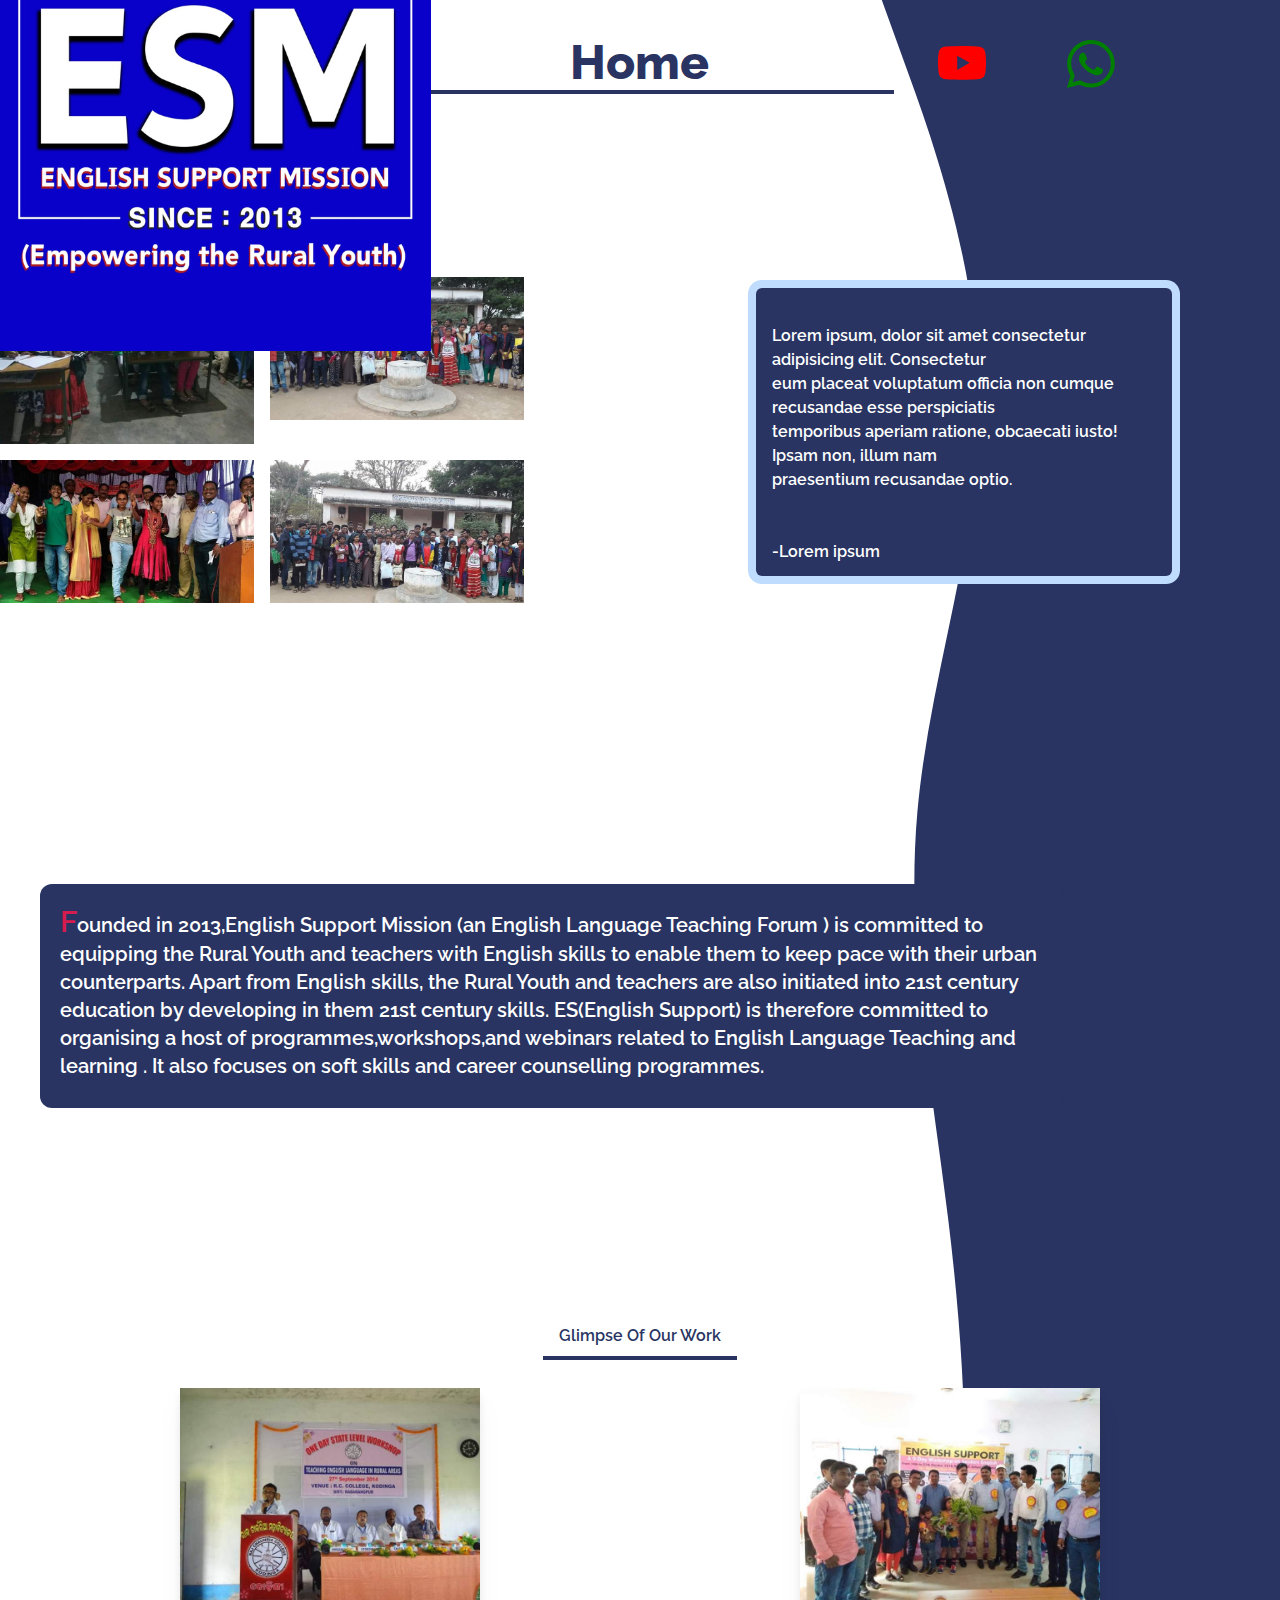
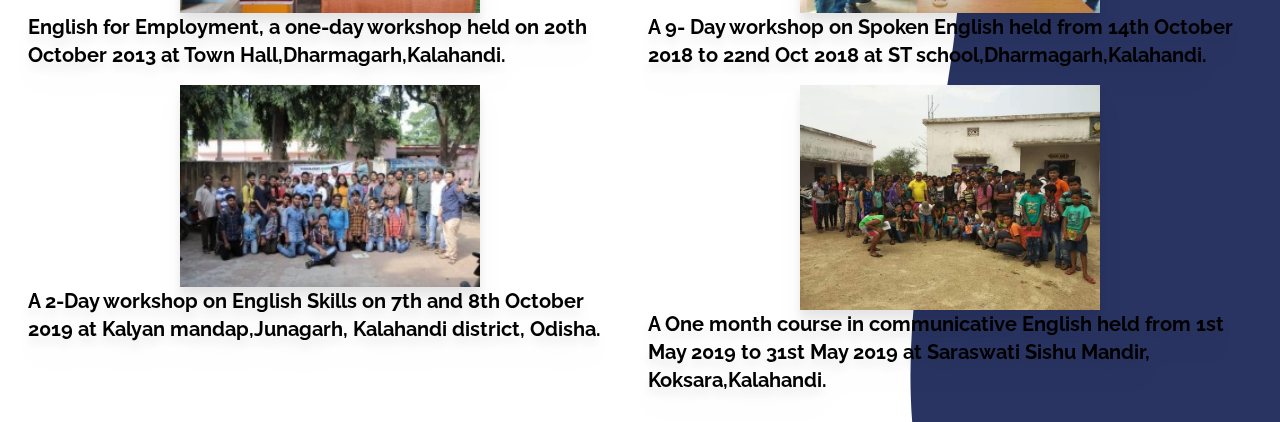
==== index.html @ 701ca3dc "Update index.html" ====
<!DOCTYPE html>
<html lang="en">
  <head>
    <meta charset="UTF-8" />
    <meta http-equiv="X-UA-Compatible" content="IE=edge" />
    <meta name="viewport" content="width=device-width, initial-scale=1.0" />
    <title>esm</title>
    <link rel="stylesheet" href="output.css" />
    <link
      rel="stylesheet"
      href="https://maxcdn.bootstrapcdn.com/font-awesome/4.4.0/css/font-awesome.min.css"
    />
    <script src="https://cdn.jsdelivr.net/npm/@splidejs/splide@4.1.2/dist/js/splide.min.js"></script>
    <link
      rel="stylesheet"
      href="https://cdn.jsdelivr.net/npm/@splidejs/splide@4.1.2/dist/css/splide.min.css"
    />
    <link rel="preconnect" href="https://fonts.googleapis.com" />
    <link rel="preconnect" href="https://fonts.gstatic.com" crossorigin />
    <link
      href="https://fonts.googleapis.com/css2?family=Raleway:wght@400;700&display=swap"
      rel="stylesheet"
    />
    <link
      href="https://cdn.jsdelivr.net/npm/bootstrap@5.0.2/dist/css/bootstrap.min.css"
      rel="stylesheet"
      integrity="sha384-EVSTQN3/azprG1Anm3QDgpJLIm9Nao0Yz1ztcQTwFspd3yD65VohhpuuCOmLASjC"
      crossorigin="anonymous"
    />
    <script
      src="https://cdn.jsdelivr.net/npm/bootstrap@5.0.2/dist/js/bootstrap.bundle.min.js"
      integrity="sha384-MrcW6ZMFYlzcLA8Nl+NtUVF0sA7MsXsP1UyJoMp4YLEuNSfAP+JcXn/tWtIaxVXM"
      crossorigin="anonymous"
    ></script>
  </head>
  <body class="">
    <script>
      document.addEventListener("DOMContentLoaded", function () {
        var splide = new Splide(".splide", {
          arrows: false,
          perPage: 3,
          wheel: true,
          waitForTransition: true,
          pagination: false,
          loop: true,
          rewind: true,
        });
        splide.mount();
      });
    </script>

    <img
      src="/img/logo.png"
      class="image max-w-fit max-h-fit mx-auto my-0 d-none d-lg-block z-40 lg:absolute Lg:-left-20 lg:-top-20 scale-50"
      type=""
    />

    <nav class="navbar d-lg-none navbar-expand-lg navbar-light bg-light">
      <div class="container-fluid">
        <embed src="/img/logo.png" class="" width="150" height="150" type="" />
     
        <button
          class="navbar-toggler"
          type="button"
          data-bs-toggle="collapse"
          data-bs-target="#navbarSupportedContent"
          aria-controls="navbarSupportedContent"
          aria-expanded="false"
          aria-label="Toggle navigation"
        >
          <span class="navbar-toggler-icon"></span>
        </button>
        <p class="navbar-brand mt-2 text-3xl font-bold text-[#293462]">
          English Support Mission
          
        </p>
        <div class="collapse navbar-collapse" id="navbarSupportedContent">
          <ul
            class="navbar-nav me-auto mb-2 mb-lg-0 place-items-center p-2 bg-[#293462] rounded-md"
          >
            <li class="nav-item border-b-4 border-white w-full">
              <a
                class="nav-link active"
                aria-current="page"
                href="https://www.youtube.com/channel/UCMHz7wRwIAySwz6q3KKq_aA"
              >
                <svg
                  xmlns="http://www.w3.org/2000/svg"
                  width="16"
                  height="16"
                  fill="red"
                  class="bi bi-youtube hover:opacity-50 transition-all scale-150 mx-auto"
                  viewBox="0 0 16 16"
                >
                  <path
                    d="M8.051 1.999h.089c.822.003 4.987.033 6.11.335a2.01 2.01 0 0 1 1.415 1.42c.101.38.172.883.22 1.402l.01.104.022.26.008.104c.065.914.073 1.77.074 1.957v.075c-.001.194-.01 1.108-.082 2.06l-.008.105-.009.104c-.05.572-.124 1.14-.235 1.558a2.007 2.007 0 0 1-1.415 1.42c-1.16.312-5.569.334-6.18.335h-.142c-.309 0-1.587-.006-2.927-.052l-.17-.006-.087-.004-.171-.007-.171-.007c-1.11-.049-2.167-.128-2.654-.26a2.007 2.007 0 0 1-1.415-1.419c-.111-.417-.185-.986-.235-1.558L.09 9.82l-.008-.104A31.4 31.4 0 0 1 0 7.68v-.123c.002-.215.01-.958.064-1.778l.007-.103.003-.052.008-.104.022-.26.01-.104c.048-.519.119-1.023.22-1.402a2.007 2.007 0 0 1 1.415-1.42c.487-.13 1.544-.21 2.654-.26l.17-.007.172-.006.086-.003.171-.007A99.788 99.788 0 0 1 7.858 2h.193zM6.4 5.209v4.818l4.157-2.408L6.4 5.209z"
                  /></svg
              ></a>
            </li>
            <li class="nav-item">
              <a
                class="nav-link"
                href="https://api.whatsapp.com/send?phone=917077440479"
                ><svg
                  xmlns="http://www.w3.org/2000/svg"
                  width="16"
                  height="16"
                  fill="green"
                  class="bi bi-whatsapp hover:opacity-50 transition-all scale-150"
                  viewBox="0 0 16 16"
                >
                  <path
                    d="M13.601 2.326A7.854 7.854 0 0 0 7.994 0C3.627 0 .068 3.558.064 7.926c0 1.399.366 2.76 1.057 3.965L0 16l4.204-1.102a7.933 7.933 0 0 0 3.79.965h.004c4.368 0 7.926-3.558 7.93-7.93A7.898 7.898 0 0 0 13.6 2.326zM7.994 14.521a6.573 6.573 0 0 1-3.356-.92l-.24-.144-2.494.654.666-2.433-.156-.251a6.56 6.56 0 0 1-1.007-3.505c0-3.626 2.957-6.584 6.591-6.584a6.56 6.56 0 0 1 4.66 1.931 6.557 6.557 0 0 1 1.928 4.66c-.004 3.639-2.961 6.592-6.592 6.592zm3.615-4.934c-.197-.099-1.17-.578-1.353-.646-.182-.065-.315-.099-.445.099-.133.197-.513.646-.627.775-.114.133-.232.148-.43.05-.197-.1-.836-.308-1.592-.985-.59-.525-.985-1.175-1.103-1.372-.114-.198-.011-.304.088-.403.087-.088.197-.232.296-.346.1-.114.133-.198.198-.33.065-.134.034-.248-.015-.347-.05-.099-.445-1.076-.612-1.47-.16-.389-.323-.335-.445-.34-.114-.007-.247-.007-.38-.007a.729.729 0 0 0-.529.247c-.182.198-.691.677-.691 1.654 0 .977.71 1.916.81 2.049.098.133 1.394 2.132 3.383 2.992.47.205.84.326 1.129.418.475.152.904.129 1.246.08.38-.058 1.171-.48 1.338-.943.164-.464.164-.86.114-.943-.049-.084-.182-.133-.38-.232z"
                  /></svg
              ></a>
            </li>
          </ul>
        </div>
      </div>
    </nav>
    <div class="landing">
      <nav
        class="n1 grid grid-cols-10 gap-2 place-items-center text-5xl h-[10vw]"
      >
        <div
          class="hello p-1 text-[#293462] border-b-4 border-[#293462] w-full text-center col-start-4 col-span-4 font-extrabold hover:bg-clip-text hover:opacity-50 transition-all"
        >
          Home
        </div>
        <a href="https://www.youtube.com/channel/UCMHz7wRwIAySwz6q3KKq_aA"
          ><svg
            xmlns="http://www.w3.org/2000/svg"
            width="16"
            height="16"
            fill="red"
            class="bi bi-youtube scale-[300%] hover:opacity-50 transition-all"
            viewBox="0 0 16 16"
          >
            <path
              d="M8.051 1.999h.089c.822.003 4.987.033 6.11.335a2.01 2.01 0 0 1 1.415 1.42c.101.38.172.883.22 1.402l.01.104.022.26.008.104c.065.914.073 1.77.074 1.957v.075c-.001.194-.01 1.108-.082 2.06l-.008.105-.009.104c-.05.572-.124 1.14-.235 1.558a2.007 2.007 0 0 1-1.415 1.42c-1.16.312-5.569.334-6.18.335h-.142c-.309 0-1.587-.006-2.927-.052l-.17-.006-.087-.004-.171-.007-.171-.007c-1.11-.049-2.167-.128-2.654-.26a2.007 2.007 0 0 1-1.415-1.419c-.111-.417-.185-.986-.235-1.558L.09 9.82l-.008-.104A31.4 31.4 0 0 1 0 7.68v-.123c.002-.215.01-.958.064-1.778l.007-.103.003-.052.008-.104.022-.26.01-.104c.048-.519.119-1.023.22-1.402a2.007 2.007 0 0 1 1.415-1.42c.487-.13 1.544-.21 2.654-.26l.17-.007.172-.006.086-.003.171-.007A99.788 99.788 0 0 1 7.858 2h.193zM6.4 5.209v4.818l4.157-2.408L6.4 5.209z"
            /></svg
        ></a>

        <a href="https://api.whatsapp.com/send?phone=917077440479">
          <svg
            xmlns="http://www.w3.org/2000/svg"
            width="16"
            height="16"
            fill="green"
            class="bi bi-whatsapp scale-[300%] z-40 hover:opacity-50 transition-all"
            viewBox="0 0 16 16"
          >
            <path
              d="M13.601 2.326A7.854 7.854 0 0 0 7.994 0C3.627 0 .068 3.558.064 7.926c0 1.399.366 2.76 1.057 3.965L0 16l4.204-1.102a7.933 7.933 0 0 0 3.79.965h.004c4.368 0 7.926-3.558 7.93-7.93A7.898 7.898 0 0 0 13.6 2.326zM7.994 14.521a6.573 6.573 0 0 1-3.356-.92l-.24-.144-2.494.654.666-2.433-.156-.251a6.56 6.56 0 0 1-1.007-3.505c0-3.626 2.957-6.584 6.591-6.584a6.56 6.56 0 0 1 4.66 1.931 6.557 6.557 0 0 1 1.928 4.66c-.004 3.639-2.961 6.592-6.592 6.592zm3.615-4.934c-.197-.099-1.17-.578-1.353-.646-.182-.065-.315-.099-.445.099-.133.197-.513.646-.627.775-.114.133-.232.148-.43.05-.197-.1-.836-.308-1.592-.985-.59-.525-.985-1.175-1.103-1.372-.114-.198-.011-.304.088-.403.087-.088.197-.232.296-.346.1-.114.133-.198.198-.33.065-.134.034-.248-.015-.347-.05-.099-.445-1.076-.612-1.47-.16-.389-.323-.335-.445-.34-.114-.007-.247-.007-.38-.007a.729.729 0 0 0-.529.247c-.182.198-.691.677-.691 1.654 0 .977.71 1.916.81 2.049.098.133 1.394 2.132 3.383 2.992.47.205.84.326 1.129.418.475.152.904.129 1.246.08.38-.058 1.171-.48 1.338-.943.164-.464.164-.86.114-.943-.049-.084-.182-.133-.38-.232z"
            /></svg
        ></a>
      </nav>

      <div
        class="container carousel-photo mt-20 max-w-full lg:mt-20 pb-5 lg:grid lg:grid-cols-12 gap-4 place-items-center justify-evenly"
      >
        <div
          class="grid border-[#293462] border-b-8 pb-2 lg:border-none grid-cols-2 gap-4 col-span-5 col-start-1 row-start-1 place-items-center"
        >
          <div class="placeholder">
            <img src="/img/6.jpg" alt="" width="300" height="300" />
          </div>
          <div class="placeholder">
            <img src="/img/5.jpg" alt="" width="300" height="300" />
          </div>
          <div class="placeholder">
            <img src="/img/3.jpg" alt="" width="300" height="300" />
          </div>
          <div class="placeholder">
            <img src="/img/4.jpg" alt="" width="300" height="300" />
          </div>
        </div>
        <div
          class="testimonials col-start-8 max-w-fit col-span-4 my-20 rounded-md px-4 py-4 lg:py-3 text-white font-semibold ring-8 ring-blue-200 bg-[#293462] whitespace-pre-line"
        >
          Lorem ipsum, dolor sit amet consectetur adipisicing elit. Consectetur
          eum placeat voluptatum officia non cumque recusandae esse perspiciatis
          temporibus aperiam ratione, obcaecati iusto! Ipsam non, illum nam
          praesentium recusandae optio. <br />

          -Lorem ipsum
        </div>
      </div>
    </div>

    <div
      class="max-w-5xl sm:mx-auto bg-[#293462] text-white leading-10 lg:ml-10 p-5 rounded-xl font-semibold about mb-60 mt-10 lg:my-52 text-sm md:text-xl first-letter:text-3xl first-letter:text-[#D61C4E] border-b-8 border-[#293462]"
    >
      Founded in 2013,English Support Mission (an English Language Teaching
      Forum ) is committed to equipping the Rural Youth and teachers with
      English skills to enable them to keep pace with their urban counterparts.
      Apart from English skills, the Rural Youth and teachers are also initiated
      into 21st century education by developing in them 21st century skills.
      ES(English Support) is therefore committed to organising a host of
      programmes,workshops,and webinars related to English Language Teaching and
      learning . It also focuses on soft skills and career counselling
      programmes.
    </div>

    <h1
      class="text-center mx-auto max-w-fit font-semibold border-b-4 border-[#293462] text-[#293462] py-2 px-4"
    >
      Glimpse Of Our Work
    </h1>
    <div class="progms container grid grid-cols-2 gap-0 text-xl p-5 font-bold">
      <div class="p-2 drop-shadow-xl">
        <img src="/img/8.jpg" alt="" width="300" height="300" />
        <p class="">
          English for Employment, a one-day workshop held on 20th October 2013
          at Town Hall,Dharmagarh,Kalahandi.
        </p>
      </div>
      <div class="p-2 drop-shadow-xl">
        <img src="/img/7.jpg" alt="" width="300" height="300" />
        <p class="">
          A 9- Day workshop on Spoken English held from 14th October 2018 to
          22nd Oct 2018 at ST school,Dharmagarh,Kalahandi.
        </p>
      </div>
      <div class="p-2 drop-shadow-xl">
        <img
          src="/img/Web capture_4-10-2022_13659_.jpeg"
          alt=""
          width="300"
          height="300"
        />
        <p class="">
          A 2-Day workshop on English Skills on 7th and 8th October 2019 at
          Kalyan mandap,Junagarh, Kalahandi district, Odisha.
        </p>
      </div>
      <div class="p-2 drop-shadow-xl">
        <img src="/img/1.jpg" alt="" width="300" height="300" />
        <p class="">
          A One month course in communicative English held from 1st May 2019 to
          31st May 2019 at Saraswati Sishu Mandir, Koksara,Kalahandi.
        </p>
      </div>
    </div>
  </body>
</html>
---- output.css ----
/*
! tailwindcss v3.1.8 | MIT License | https://tailwindcss.com
*/

/*
1. Prevent padding and border from affecting element width. (https://github.com/mozdevs/cssremedy/issues/4)
2. Allow adding a border to an element by just adding a border-width. (https://github.com/tailwindcss/tailwindcss/pull/116)
*/

*,
::before,
::after {
  box-sizing: border-box;
  /* 1 */
  border-width: 0;
  /* 2 */
  border-style: solid;
  /* 2 */
  border-color: #e5e7eb;
  /* 2 */
}

::before,
::after {
  --tw-content: '';
}

/*
1. Use a consistent sensible line-height in all browsers.
2. Prevent adjustments of font size after orientation changes in iOS.
3. Use a more readable tab size.
4. Use the user's configured `sans` font-family by default.
*/

html {
  line-height: 1.5;
  /* 1 */
  -webkit-text-size-adjust: 100%;
  /* 2 */
  -moz-tab-size: 4;
  /* 3 */
  -o-tab-size: 4;
     tab-size: 4;
  /* 3 */
  font-family: ui-sans-serif, system-ui, -apple-system, BlinkMacSystemFont, "Segoe UI", Roboto, "Helvetica Neue", Arial, "Noto Sans", sans-serif, "Apple Color Emoji", "Segoe UI Emoji", "Segoe UI Symbol", "Noto Color Emoji";
  /* 4 */
}

/*
1. Remove the margin in all browsers.
2. Inherit line-height from `html` so users can set them as a class directly on the `html` element.
*/

body {
  margin: 0;
  /* 1 */
  line-height: inherit;
  /* 2 */
}

/*
1. Add the correct height in Firefox.
2. Correct the inheritance of border color in Firefox. (https://bugzilla.mozilla.org/show_bug.cgi?id=190655)
3. Ensure horizontal rules are visible by default.
*/

hr {
  height: 0;
  /* 1 */
  color: inherit;
  /* 2 */
  border-top-width: 1px;
  /* 3 */
}

/*
Add the correct text decoration in Chrome, Edge, and Safari.
*/

abbr:where([title]) {
  -webkit-text-decoration: underline dotted;
          text-decoration: underline dotted;
}

/*
Remove the default font size and weight for headings.
*/

h1,
h2,
h3,
h4,
h5,
h6 {
  font-size: inherit;
  font-weight: inherit;
}

/*
Reset links to optimize for opt-in styling instead of opt-out.
*/

a {
  color: inherit;
  text-decoration: inherit;
}

/*
Add the correct font weight in Edge and Safari.
*/

b,
strong {
  font-weight: bolder;
}

/*
1. Use the user's configured `mono` font family by default.
2. Correct the odd `em` font sizing in all browsers.
*/

code,
kbd,
samp,
pre {
  font-family: ui-monospace, SFMono-Regular, Menlo, Monaco, Consolas, "Liberation Mono", "Courier New", monospace;
  /* 1 */
  font-size: 1em;
  /* 2 */
}

/*
Add the correct font size in all browsers.
*/

small {
  font-size: 80%;
}

/*
Prevent `sub` and `sup` elements from affecting the line height in all browsers.
*/

sub,
sup {
  font-size: 75%;
  line-height: 0;
  position: relative;
  vertical-align: baseline;
}

sub {
  bottom: -0.25em;
}

sup {
  top: -0.5em;
}

/*
1. Remove text indentation from table contents in Chrome and Safari. (https://bugs.chromium.org/p/chromium/issues/detail?id=999088, https://bugs.webkit.org/show_bug.cgi?id=201297)
2. Correct table border color inheritance in all Chrome and Safari. (https://bugs.chromium.org/p/chromium/issues/detail?id=935729, https://bugs.webkit.org/show_bug.cgi?id=195016)
3. Remove gaps between table borders by default.
*/

table {
  text-indent: 0;
  /* 1 */
  border-color: inherit;
  /* 2 */
  border-collapse: collapse;
  /* 3 */
}

/*
1. Change the font styles in all browsers.
2. Remove the margin in Firefox and Safari.
3. Remove default padding in all browsers.
*/

button,
input,
optgroup,
select,
textarea {
  font-family: inherit;
  /* 1 */
  font-size: 100%;
  /* 1 */
  font-weight: inherit;
  /* 1 */
  line-height: inherit;
  /* 1 */
  color: inherit;
  /* 1 */
  margin: 0;
  /* 2 */
  padding: 0;
  /* 3 */
}

/*
Remove the inheritance of text transform in Edge and Firefox.
*/

button,
select {
  text-transform: none;
}

/*
1. Correct the inability to style clickable types in iOS and Safari.
2. Remove default button styles.
*/

button,
[type='button'],
[type='reset'],
[type='submit'] {
  -webkit-appearance: button;
  /* 1 */
  background-color: transparent;
  /* 2 */
  background-image: none;
  /* 2 */
}

/*
Use the modern Firefox focus style for all focusable elements.
*/

:-moz-focusring {
  outline: auto;
}

/*
Remove the additional `:invalid` styles in Firefox. (https://github.com/mozilla/gecko-dev/blob/2f9eacd9d3d995c937b4251a5557d95d494c9be1/layout/style/res/forms.css#L728-L737)
*/

:-moz-ui-invalid {
  box-shadow: none;
}

/*
Add the correct vertical alignment in Chrome and Firefox.
*/

progress {
  vertical-align: baseline;
}

/*
Correct the cursor style of increment and decrement buttons in Safari.
*/

::-webkit-inner-spin-button,
::-webkit-outer-spin-button {
  height: auto;
}

/*
1. Correct the odd appearance in Chrome and Safari.
2. Correct the outline style in Safari.
*/

[type='search'] {
  -webkit-appearance: textfield;
  /* 1 */
  outline-offset: -2px;
  /* 2 */
}

/*
Remove the inner padding in Chrome and Safari on macOS.
*/

::-webkit-search-decoration {
  -webkit-appearance: none;
}

/*
1. Correct the inability to style clickable types in iOS and Safari.
2. Change font properties to `inherit` in Safari.
*/

::-webkit-file-upload-button {
  -webkit-appearance: button;
  /* 1 */
  font: inherit;
  /* 2 */
}

/*
Add the correct display in Chrome and Safari.
*/

summary {
  display: list-item;
}

/*
Removes the default spacing and border for appropriate elements.
*/

blockquote,
dl,
dd,
h1,
h2,
h3,
h4,
h5,
h6,
hr,
figure,
p,
pre {
  margin: 0;
}

fieldset {
  margin: 0;
  padding: 0;
}

legend {
  padding: 0;
}

ol,
ul,
menu {
  list-style: none;
  margin: 0;
  padding: 0;
}

/*
Prevent resizing textareas horizontally by default.
*/

textarea {
  resize: vertical;
}

/*
1. Reset the default placeholder opacity in Firefox. (https://github.com/tailwindlabs/tailwindcss/issues/3300)
2. Set the default placeholder color to the user's configured gray 400 color.
*/

input::-moz-placeholder, textarea::-moz-placeholder {
  opacity: 1;
  /* 1 */
  color: #9ca3af;
  /* 2 */
}

input::placeholder,
textarea::placeholder {
  opacity: 1;
  /* 1 */
  color: #9ca3af;
  /* 2 */
}

/*
Set the default cursor for buttons.
*/

button,
[role="button"] {
  cursor: pointer;
}

/*
Make sure disabled buttons don't get the pointer cursor.
*/

:disabled {
  cursor: default;
}

/*
1. Make replaced elements `display: block` by default. (https://github.com/mozdevs/cssremedy/issues/14)
2. Add `vertical-align: middle` to align replaced elements more sensibly by default. (https://github.com/jensimmons/cssremedy/issues/14#issuecomment-634934210)
   This can trigger a poorly considered lint error in some tools but is included by design.
*/

img,
svg,
video,
canvas,
audio,
iframe,
embed,
object {
  display: block;
  /* 1 */
  vertical-align: middle;
  /* 2 */
}

/*
Constrain images and videos to the parent width and preserve their intrinsic aspect ratio. (https://github.com/mozdevs/cssremedy/issues/14)
*/

img,
video {
  max-width: 100%;
  height: auto;
}

*, ::before, ::after {
  --tw-border-spacing-x: 0;
  --tw-border-spacing-y: 0;
  --tw-translate-x: 0;
  --tw-translate-y: 0;
  --tw-rotate: 0;
  --tw-skew-x: 0;
  --tw-skew-y: 0;
  --tw-scale-x: 1;
  --tw-scale-y: 1;
  --tw-pan-x:  ;
  --tw-pan-y:  ;
  --tw-pinch-zoom:  ;
  --tw-scroll-snap-strictness: proximity;
  --tw-ordinal:  ;
  --tw-slashed-zero:  ;
  --tw-numeric-figure:  ;
  --tw-numeric-spacing:  ;
  --tw-numeric-fraction:  ;
  --tw-ring-inset:  ;
  --tw-ring-offset-width: 0px;
  --tw-ring-offset-color: #fff;
  --tw-ring-color: rgb(59 130 246 / 0.5);
  --tw-ring-offset-shadow: 0 0 #0000;
  --tw-ring-shadow: 0 0 #0000;
  --tw-shadow: 0 0 #0000;
  --tw-shadow-colored: 0 0 #0000;
  --tw-blur:  ;
  --tw-brightness:  ;
  --tw-contrast:  ;
  --tw-grayscale:  ;
  --tw-hue-rotate:  ;
  --tw-invert:  ;
  --tw-saturate:  ;
  --tw-sepia:  ;
  --tw-drop-shadow:  ;
  --tw-backdrop-blur:  ;
  --tw-backdrop-brightness:  ;
  --tw-backdrop-contrast:  ;
  --tw-backdrop-grayscale:  ;
  --tw-backdrop-hue-rotate:  ;
  --tw-backdrop-invert:  ;
  --tw-backdrop-opacity:  ;
  --tw-backdrop-saturate:  ;
  --tw-backdrop-sepia:  ;
}

::backdrop {
  --tw-border-spacing-x: 0;
  --tw-border-spacing-y: 0;
  --tw-translate-x: 0;
  --tw-translate-y: 0;
  --tw-rotate: 0;
  --tw-skew-x: 0;
  --tw-skew-y: 0;
  --tw-scale-x: 1;
  --tw-scale-y: 1;
  --tw-pan-x:  ;
  --tw-pan-y:  ;
  --tw-pinch-zoom:  ;
  --tw-scroll-snap-strictness: proximity;
  --tw-ordinal:  ;
  --tw-slashed-zero:  ;
  --tw-numeric-figure:  ;
  --tw-numeric-spacing:  ;
  --tw-numeric-fraction:  ;
  --tw-ring-inset:  ;
  --tw-ring-offset-width: 0px;
  --tw-ring-offset-color: #fff;
  --tw-ring-color: rgb(59 130 246 / 0.5);
  --tw-ring-offset-shadow: 0 0 #0000;
  --tw-ring-shadow: 0 0 #0000;
  --tw-shadow: 0 0 #0000;
  --tw-shadow-colored: 0 0 #0000;
  --tw-blur:  ;
  --tw-brightness:  ;
  --tw-contrast:  ;
  --tw-grayscale:  ;
  --tw-hue-rotate:  ;
  --tw-invert:  ;
  --tw-saturate:  ;
  --tw-sepia:  ;
  --tw-drop-shadow:  ;
  --tw-backdrop-blur:  ;
  --tw-backdrop-brightness:  ;
  --tw-backdrop-contrast:  ;
  --tw-backdrop-grayscale:  ;
  --tw-backdrop-hue-rotate:  ;
  --tw-backdrop-invert:  ;
  --tw-backdrop-opacity:  ;
  --tw-backdrop-saturate:  ;
  --tw-backdrop-sepia:  ;
}

.container {
  width: 100%;
}

@media (min-width: 640px) {
  .container {
    max-width: 640px;
  }
}

@media (min-width: 768px) {
  .container {
    max-width: 768px;
  }
}

@media (min-width: 1024px) {
  .container {
    max-width: 1024px;
  }
}

@media (min-width: 1280px) {
  .container {
    max-width: 1280px;
  }
}

@media (min-width: 1536px) {
  .container {
    max-width: 1536px;
  }
}

.z-40 {
  z-index: 40;
}

.col-span-4 {
  grid-column: span 4 / span 4;
}

.col-span-5 {
  grid-column: span 5 / span 5;
}

.col-start-4 {
  grid-column-start: 4;
}

.col-start-1 {
  grid-column-start: 1;
}

.col-start-8 {
  grid-column-start: 8;
}

.row-start-1 {
  grid-row-start: 1;
}

.mx-auto {
  margin-left: auto;
  margin-right: auto;
}

.my-0 {
  margin-top: 0px;
  margin-bottom: 0px;
}

.my-20 {
  margin-top: 5rem;
  margin-bottom: 5rem;
}

.mt-2 {
  margin-top: 0.5rem;
}

.mb-2 {
  margin-bottom: 0.5rem;
}

.mt-20 {
  margin-top: 5rem;
}

.mb-60 {
  margin-bottom: 15rem;
}

.mt-10 {
  margin-top: 2.5rem;
}

.grid {
  display: grid;
}

.h-\[10vw\] {
  height: 10vw;
}

.max-h-fit {
  max-height: -moz-fit-content;
  max-height: fit-content;
}

.w-full {
  width: 100%;
}

.max-w-fit {
  max-width: -moz-fit-content;
  max-width: fit-content;
}

.max-w-full {
  max-width: 100%;
}

.max-w-5xl {
  max-width: 64rem;
}

.scale-150 {
  --tw-scale-x: 1.5;
  --tw-scale-y: 1.5;
  transform: translate(var(--tw-translate-x), var(--tw-translate-y)) rotate(var(--tw-rotate)) skewX(var(--tw-skew-x)) skewY(var(--tw-skew-y)) scaleX(var(--tw-scale-x)) scaleY(var(--tw-scale-y));
}

.scale-\[300\%\] {
  --tw-scale-x: 300%;
  --tw-scale-y: 300%;
  transform: translate(var(--tw-translate-x), var(--tw-translate-y)) rotate(var(--tw-rotate)) skewX(var(--tw-skew-x)) skewY(var(--tw-skew-y)) scaleX(var(--tw-scale-x)) scaleY(var(--tw-scale-y));
}

.grid-cols-10 {
  grid-template-columns: repeat(10, minmax(0, 1fr));
}

.grid-cols-2 {
  grid-template-columns: repeat(2, minmax(0, 1fr));
}

.place-items-center {
  place-items: center;
}

.justify-evenly {
  justify-content: space-evenly;
}

.gap-2 {
  gap: 0.5rem;
}

.gap-4 {
  gap: 1rem;
}

.gap-0 {
  gap: 0px;
}

.whitespace-pre-line {
  white-space: pre-line;
}

.rounded-md {
  border-radius: 0.375rem;
}

.rounded-xl {
  border-radius: 0.75rem;
}

.border-b-4 {
  border-bottom-width: 4px;
}

.border-b-8 {
  border-bottom-width: 8px;
}

.border-white {
  --tw-border-opacity: 1;
  border-color: rgb(255 255 255 / var(--tw-border-opacity));
}

.border-\[\#293462\] {
  --tw-border-opacity: 1;
  border-color: rgb(41 52 98 / var(--tw-border-opacity));
}

.bg-\[\#293462\] {
  --tw-bg-opacity: 1;
  background-color: rgb(41 52 98 / var(--tw-bg-opacity));
}

.p-2 {
  padding: 0.5rem;
}

.p-1 {
  padding: 0.25rem;
}

.p-5 {
  padding: 1.25rem;
}

.px-4 {
  padding-left: 1rem;
  padding-right: 1rem;
}

.py-4 {
  padding-top: 1rem;
  padding-bottom: 1rem;
}

.py-2 {
  padding-top: 0.5rem;
  padding-bottom: 0.5rem;
}

.pb-5 {
  padding-bottom: 1.25rem;
}

.pb-2 {
  padding-bottom: 0.5rem;
}

.text-center {
  text-align: center;
}

.text-3xl {
  font-size: 1.875rem;
  line-height: 2.25rem;
}

.text-5xl {
  font-size: 3rem;
  line-height: 1;
}

.text-sm {
  font-size: 0.875rem;
  line-height: 1.25rem;
}

.text-xl {
  font-size: 1.25rem;
  line-height: 1.75rem;
}

.font-bold {
  font-weight: 700;
}

.font-extrabold {
  font-weight: 800;
}

.font-semibold {
  font-weight: 600;
}

.leading-10 {
  line-height: 2.5rem;
}

.text-\[\#293462\] {
  --tw-text-opacity: 1;
  color: rgb(41 52 98 / var(--tw-text-opacity));
}

.text-white {
  --tw-text-opacity: 1;
  color: rgb(255 255 255 / var(--tw-text-opacity));
}

.ring-8 {
  --tw-ring-offset-shadow: var(--tw-ring-inset) 0 0 0 var(--tw-ring-offset-width) var(--tw-ring-offset-color);
  --tw-ring-shadow: var(--tw-ring-inset) 0 0 0 calc(8px + var(--tw-ring-offset-width)) var(--tw-ring-color);
  box-shadow: var(--tw-ring-offset-shadow), var(--tw-ring-shadow), var(--tw-shadow, 0 0 #0000);
}

.ring-blue-200 {
  --tw-ring-opacity: 1;
  --tw-ring-color: rgb(191 219 254 / var(--tw-ring-opacity));
}

.drop-shadow-xl {
  --tw-drop-shadow: drop-shadow(0 20px 13px rgb(0 0 0 / 0.03)) drop-shadow(0 8px 5px rgb(0 0 0 / 0.08));
  filter: var(--tw-blur) var(--tw-brightness) var(--tw-contrast) var(--tw-grayscale) var(--tw-hue-rotate) var(--tw-invert) var(--tw-saturate) var(--tw-sepia) var(--tw-drop-shadow);
}

.transition-all {
  transition-property: all;
  transition-timing-function: cubic-bezier(0.4, 0, 0.2, 1);
  transition-duration: 150ms;
}

body {
  overscroll-behavior: none;
}

.progms img {
  display: block;
  margin: auto;
}

@media (max-width: 768px) {
  .progms p {
    display: none;
  }
}

@media (max-width: 1023px) {
  .n1 {
    display: none;
  }
}

@media (min-width: 1024px) {
  .navbar {
    display: none;
  }
}

* {
  font-family: "Raleway";
}

.coords {
  background-image: url("/img/wave-haikei-1.svg");
  background-size: contain;
  background-position: center top;
  background-repeat: no-repeat;
}

.navbar {
  background-image: url("/img/wave-haikei-2.svg");
  background-size: contain;
  background-position: center top;
  background-repeat: no-repeat;
}

body{
  background-image: url("/img/wave-haikei-3.svg");
  background-size: cover;
  background-position: left left;
  background-repeat: no-repeat;
}

.first-letter\:text-3xl::first-letter {
  font-size: 1.875rem;
  line-height: 2.25rem;
}

.first-letter\:text-\[\#D61C4E\]::first-letter {
  --tw-text-opacity: 1;
  color: rgb(214 28 78 / var(--tw-text-opacity));
}

.hover\:bg-clip-text:hover {
  -webkit-background-clip: text;
          background-clip: text;
}

.hover\:opacity-50:hover {
  opacity: 0.5;
}

@media (min-width: 640px) {
  .sm\:mx-auto {
    margin-left: auto;
    margin-right: auto;
  }
}

@media (min-width: 768px) {
  .md\:text-xl {
    font-size: 1.25rem;
    line-height: 1.75rem;
  }
}

@media (min-width: 1024px) {
  .lg\:absolute {
    position: absolute;
  }

  .lg\:-top-20 {
    top: -5rem;
  }

  .lg\:my-52 {
    margin-top: 13rem;
    margin-bottom: 13rem;
  }

  .lg\:mt-20 {
    margin-top: 5rem;
  }

  .lg\:ml-10 {
    margin-left: 2.5rem;
  }

  .lg\:grid {
    display: grid;
  }

  .lg\:scale-50 {
    --tw-scale-x: .5;
    --tw-scale-y: .5;
    transform: translate(var(--tw-translate-x), var(--tw-translate-y)) rotate(var(--tw-rotate)) skewX(var(--tw-skew-x)) skewY(var(--tw-skew-y)) scaleX(var(--tw-scale-x)) scaleY(var(--tw-scale-y));
  }

  .lg\:grid-cols-12 {
    grid-template-columns: repeat(12, minmax(0, 1fr));
  }

  .lg\:border-none {
    border-style: none;
  }

  .lg\:py-3 {
    padding-top: 0.75rem;
    padding-bottom: 0.75rem;
  }
}
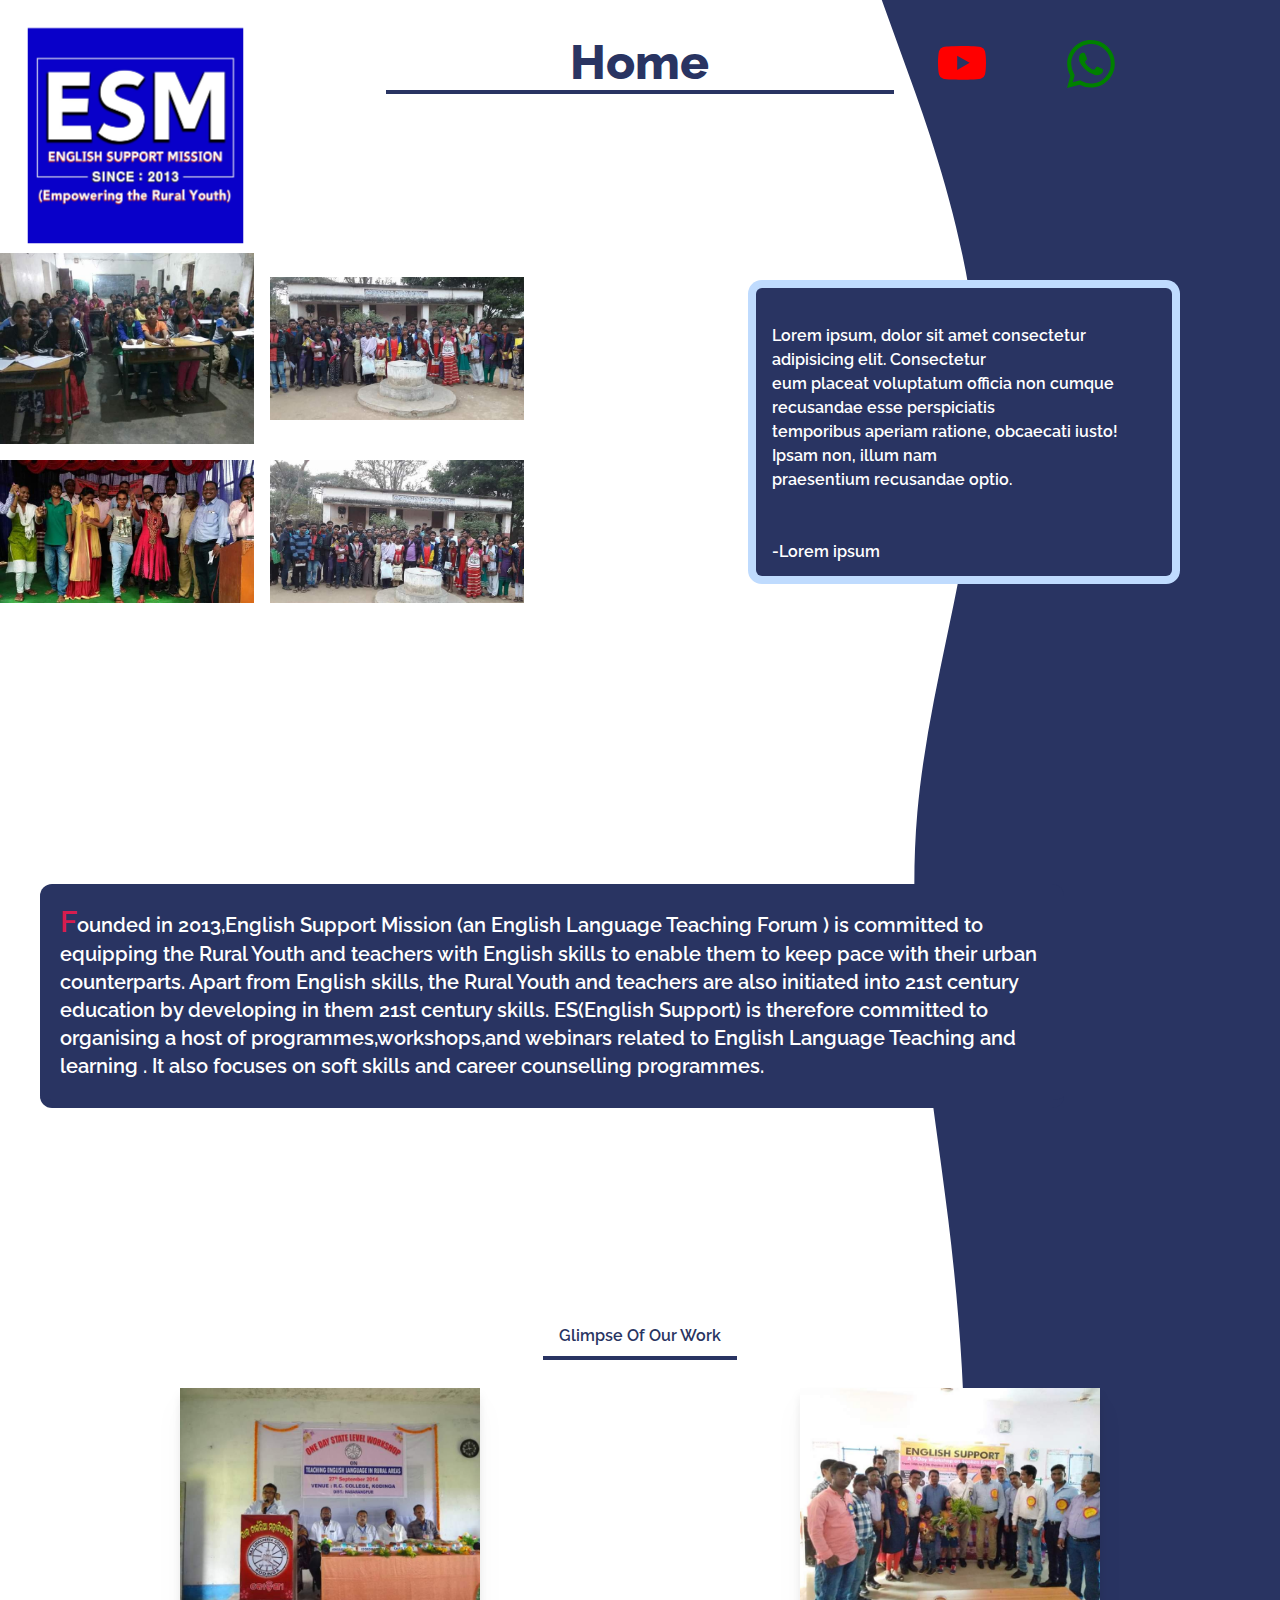
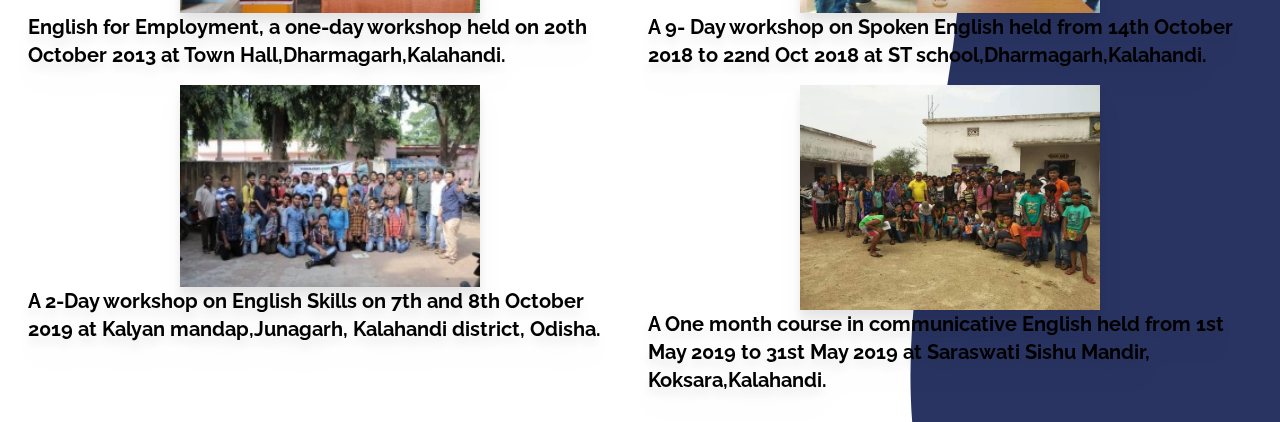
==== commit 39ddbae0: "Add files via upload" ====
--- a/index.html
+++ b/index.html
@@ -51,7 +51,7 @@
 
     <img
       src="/img/logo.png"
-      class="image max-w-fit max-h-fit mx-auto my-0 d-none d-lg-block z-40 lg:absolute Lg:-left-20 lg:-top-20 scale-50"
+      class="image max-w-fit max-h-fit mx-auto my-0 d-none d-lg-block z-40 lg:absolute lg:-left-20 lg:-top-20 scale-50"
       type=""
     />
 
--- a/output.css
+++ b/output.css
@@ -643,6 +643,12 @@
   transform: translate(var(--tw-translate-x), var(--tw-translate-y)) rotate(var(--tw-rotate)) skewX(var(--tw-skew-x)) skewY(var(--tw-skew-y)) scaleX(var(--tw-scale-x)) scaleY(var(--tw-scale-y));
 }
 
+.scale-50 {
+  --tw-scale-x: .5;
+  --tw-scale-y: .5;
+  transform: translate(var(--tw-translate-x), var(--tw-translate-y)) rotate(var(--tw-rotate)) skewX(var(--tw-skew-x)) skewY(var(--tw-skew-y)) scaleX(var(--tw-scale-x)) scaleY(var(--tw-scale-y));
+}
+
 .grid-cols-10 {
   grid-template-columns: repeat(10, minmax(0, 1fr));
 }
@@ -907,6 +913,10 @@
     top: -5rem;
   }
 
+  .lg\:-left-20 {
+    left: -5rem;
+  }
+
   .lg\:my-52 {
     margin-top: 13rem;
     margin-bottom: 13rem;
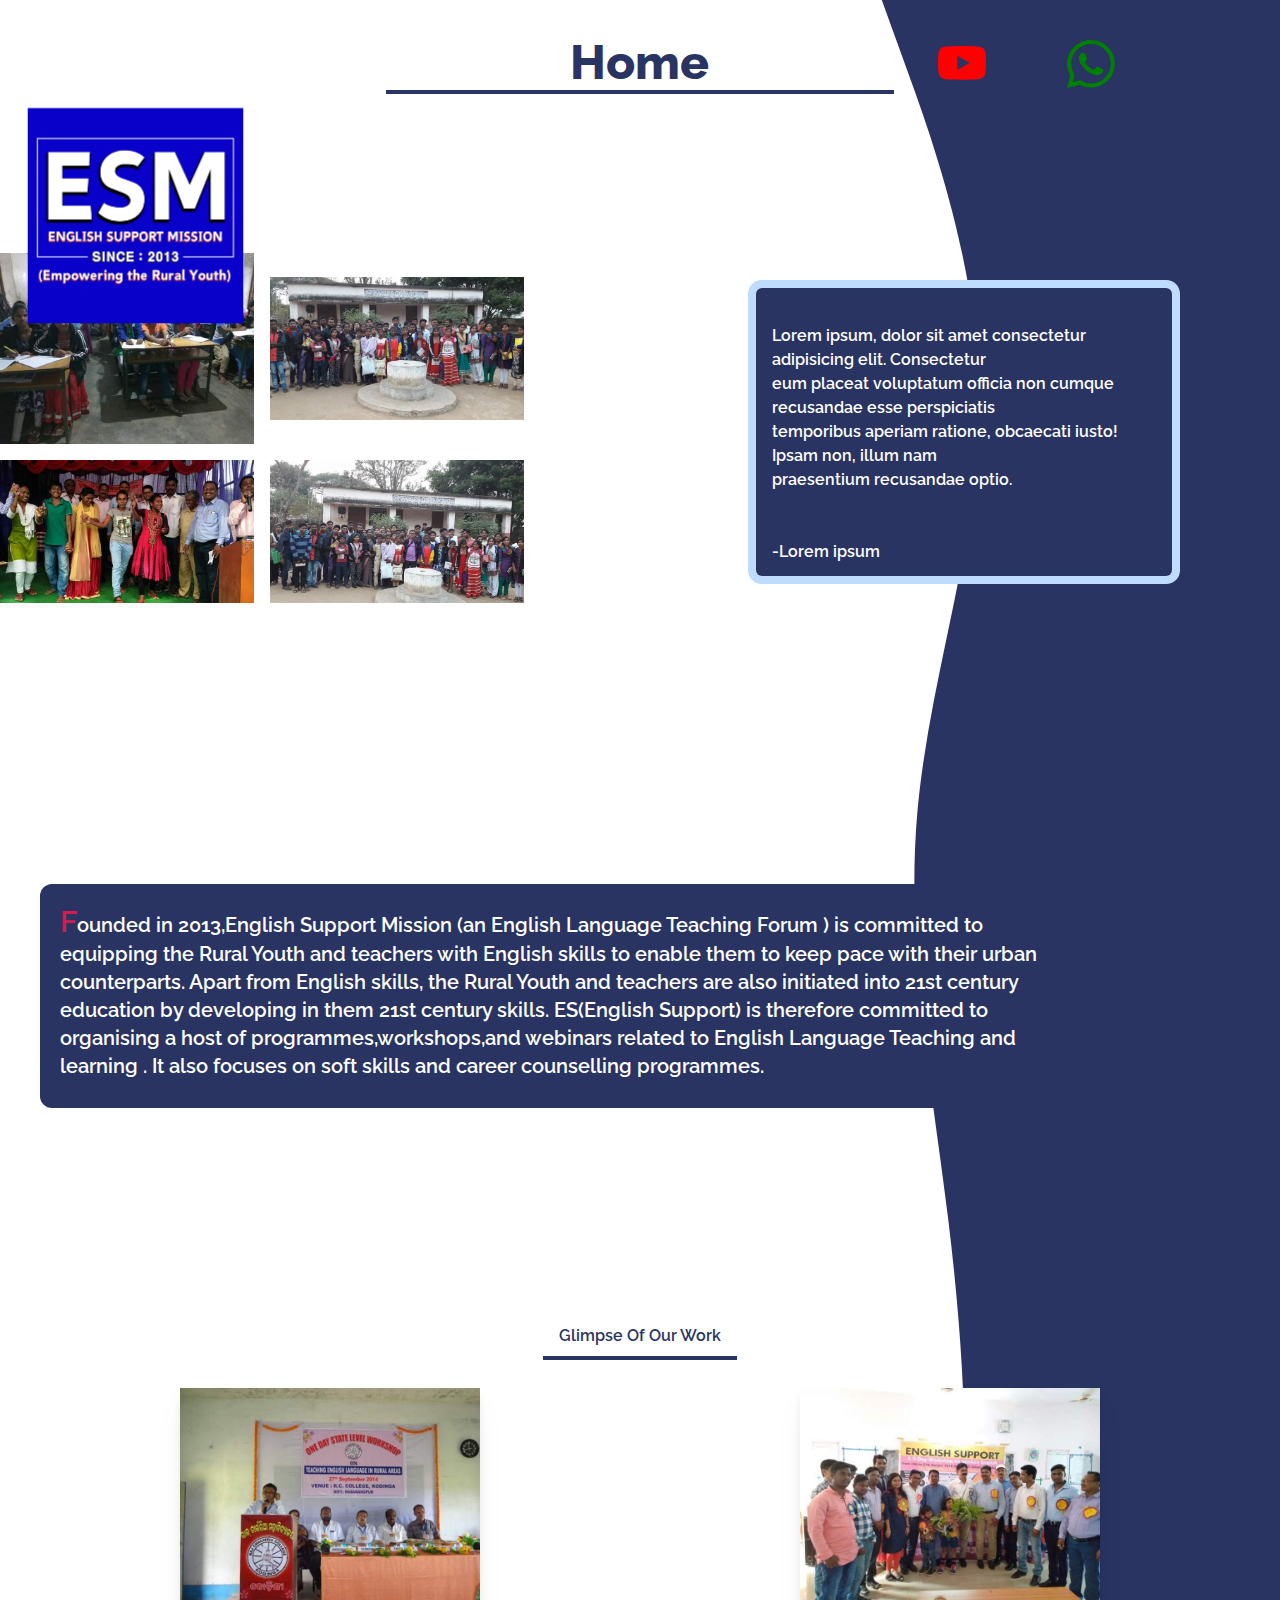
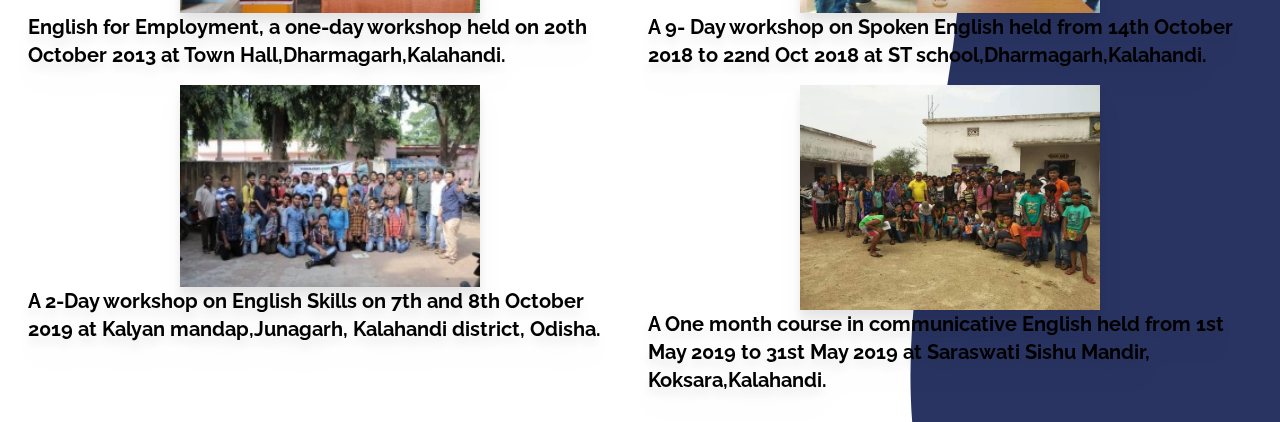
==== commit 6985d9c0: "Update index.html" ====
--- a/index.html
+++ b/index.html
@@ -51,7 +51,7 @@
 
     <img
       src="/img/logo.png"
-      class="image max-w-fit max-h-fit mx-auto my-0 d-none d-lg-block z-40 lg:absolute lg:-left-20 lg:-top-20 scale-50"
+      class="image max-w-fit max-h-fit mx-auto my-0 d-none d-lg-block z-40 lg:absolute lg:-left-20 lg:-top-28 scale-50"
       type=""
     />
 
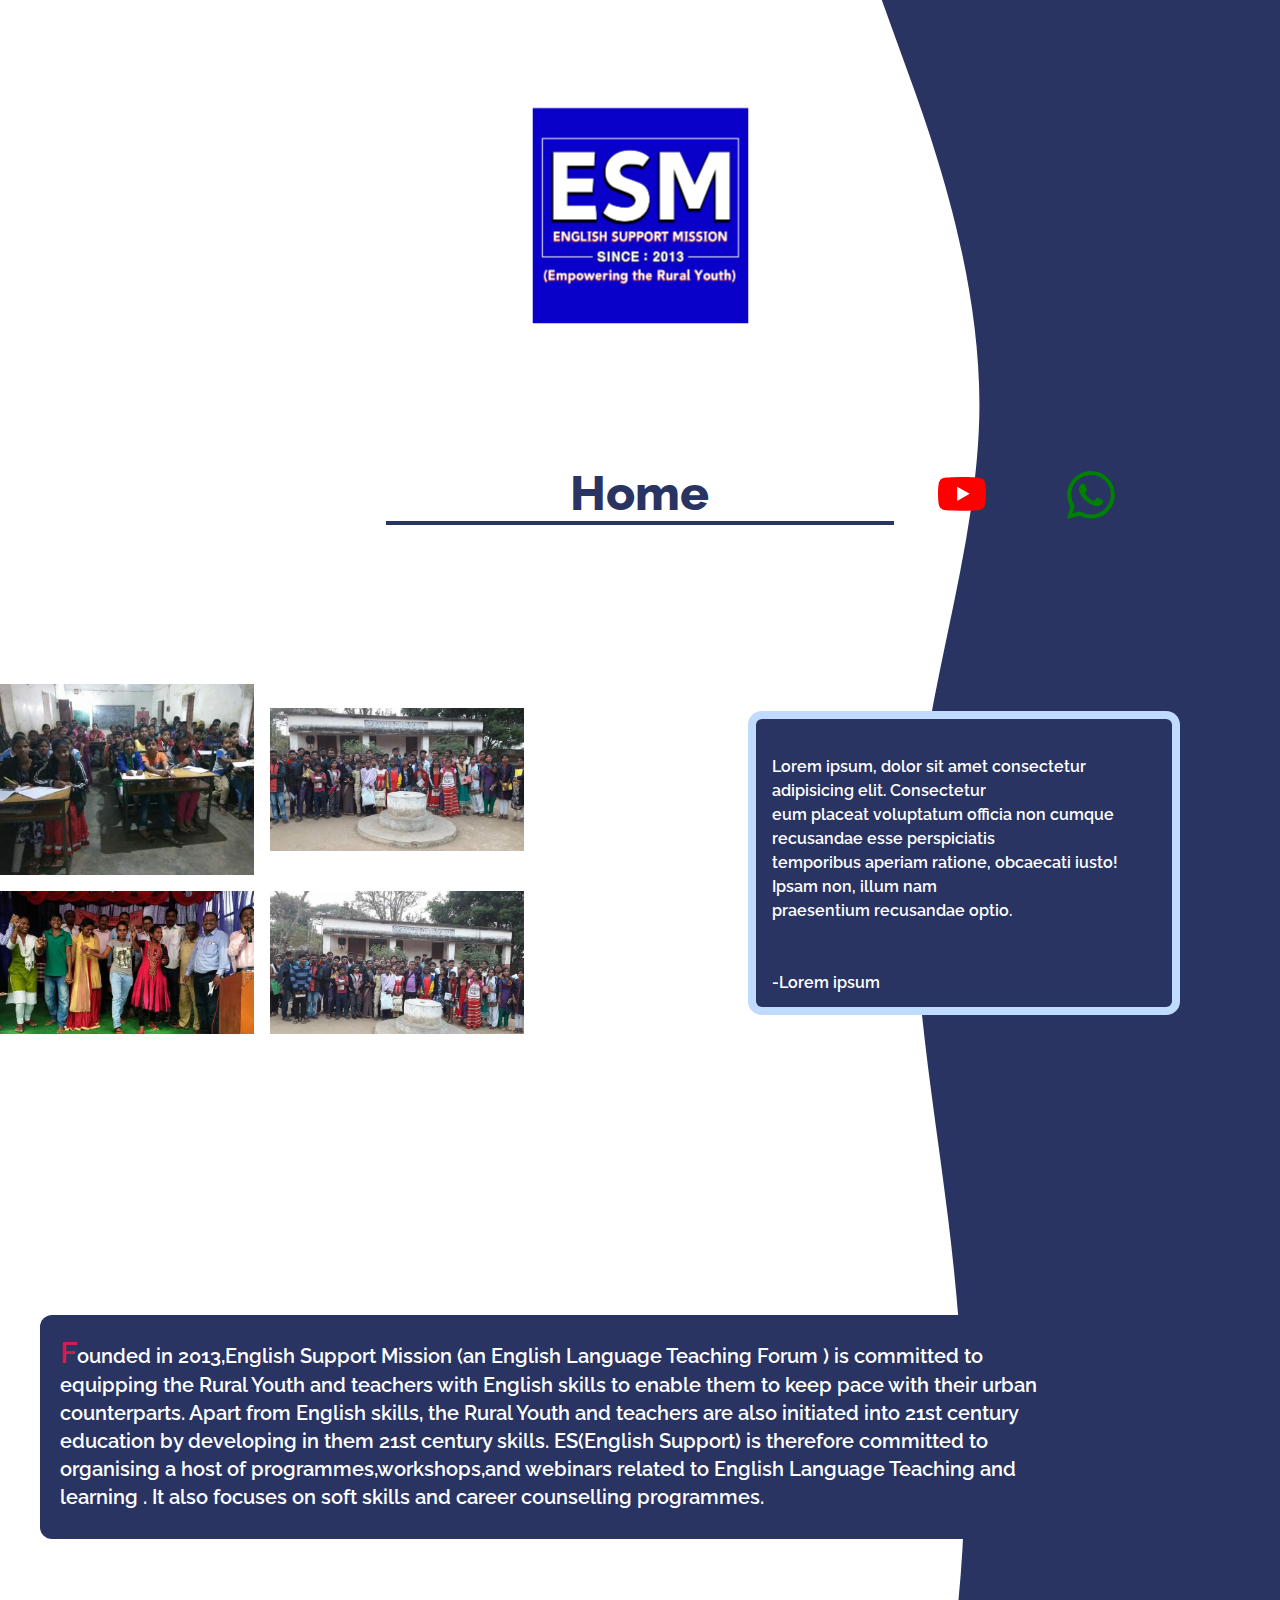
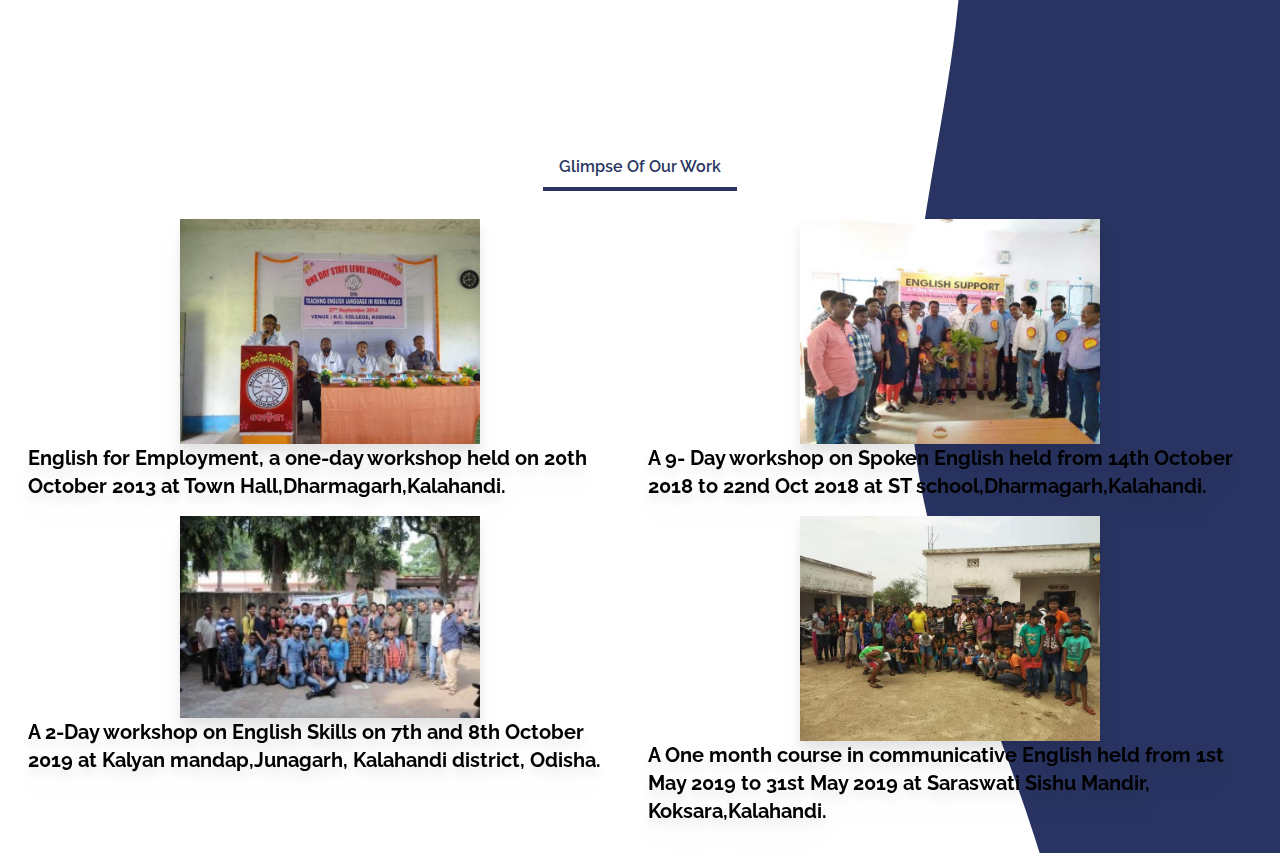
==== commit d8feae3f: "Update index.html" ====
--- a/index.html
+++ b/index.html
@@ -51,7 +51,7 @@
 
     <img
       src="/img/logo.png"
-      class="image max-w-fit max-h-fit mx-auto my-0 d-none d-lg-block z-40 lg:absolute lg:-left-20 lg:-top-28 scale-50"
+      class="image max-w-fit max-h-fit mx-auto my-0 d-none d-lg-block z-40 absolute -left-20 -top-20 scale-50"
       type=""
     />
 
@@ -100,7 +100,7 @@
             <li class="nav-item">
               <a
                 class="nav-link"
-                href="https://api.whatsapp.com/send?phone=917077440479"
+                href="https://api.whatsapp.com/send?phone=919938629901"
                 ><svg
                   xmlns="http://www.w3.org/2000/svg"
                   width="16"
@@ -141,7 +141,7 @@
             /></svg
         ></a>
 
-        <a href="https://api.whatsapp.com/send?phone=917077440479">
+        <a href="https://api.whatsapp.com/send?phone=919938629901">
           <svg
             xmlns="http://www.w3.org/2000/svg"
             width="16"
